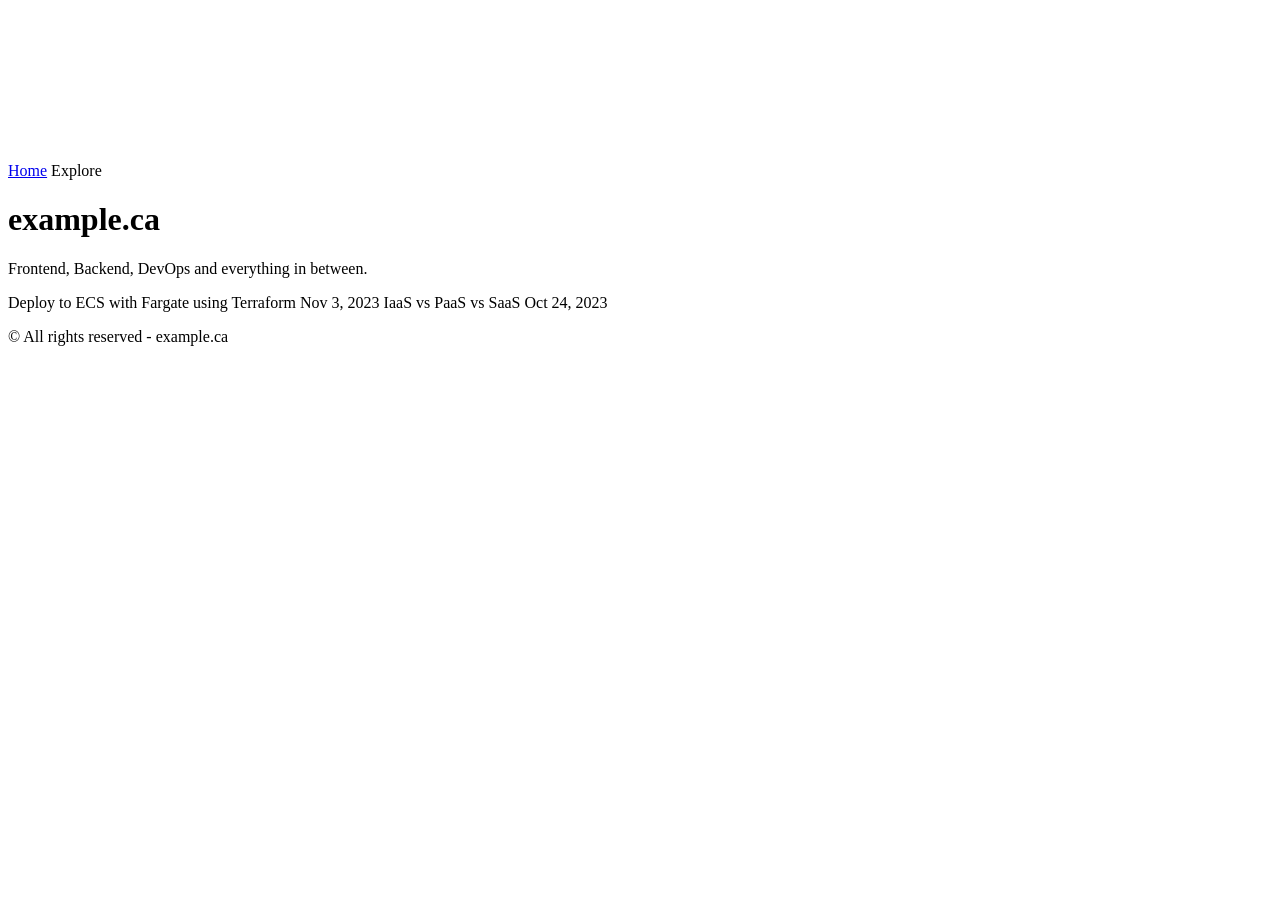
==== index.html @ 0d009edb "feat: Basic layout for index.html, added explore.html" ====
<!DOCTYPE html>
<html lang="en">
<head>
    <meta charset="UTF-8">
    <meta name="viewport" content="width=device-width, initial-scale=1.0">
    <title>Document</title>
    <link rel="stylesheet" href="styles.css">
</head>
<body>
    <header>
        <div>
            <a><svg></svg></a>
            <div>
                <a href="explore.html">Home</a>
                <a>Explore</a>
            </div>
        </div>
    </header>
    <main>
        <div>
            <h1>example.ca</h1>
            <p>Frontend, Backend, DevOps and everything in between.</p>
        </div>
        <div>
            <a>
                <span>Deploy to ECS with Fargate using Terraform</span>
                <span><time>Nov 3, 2023</time></span>
            </a>
            <a>
                <span>IaaS vs PaaS vs SaaS</span>
                <span><time>Oct 24, 2023</time></span>
            </a>
        </div>
    </main>
    <footer>
        <p>&copy; All rights reserved - example.ca</p>
    </footer>
</body>
</html>
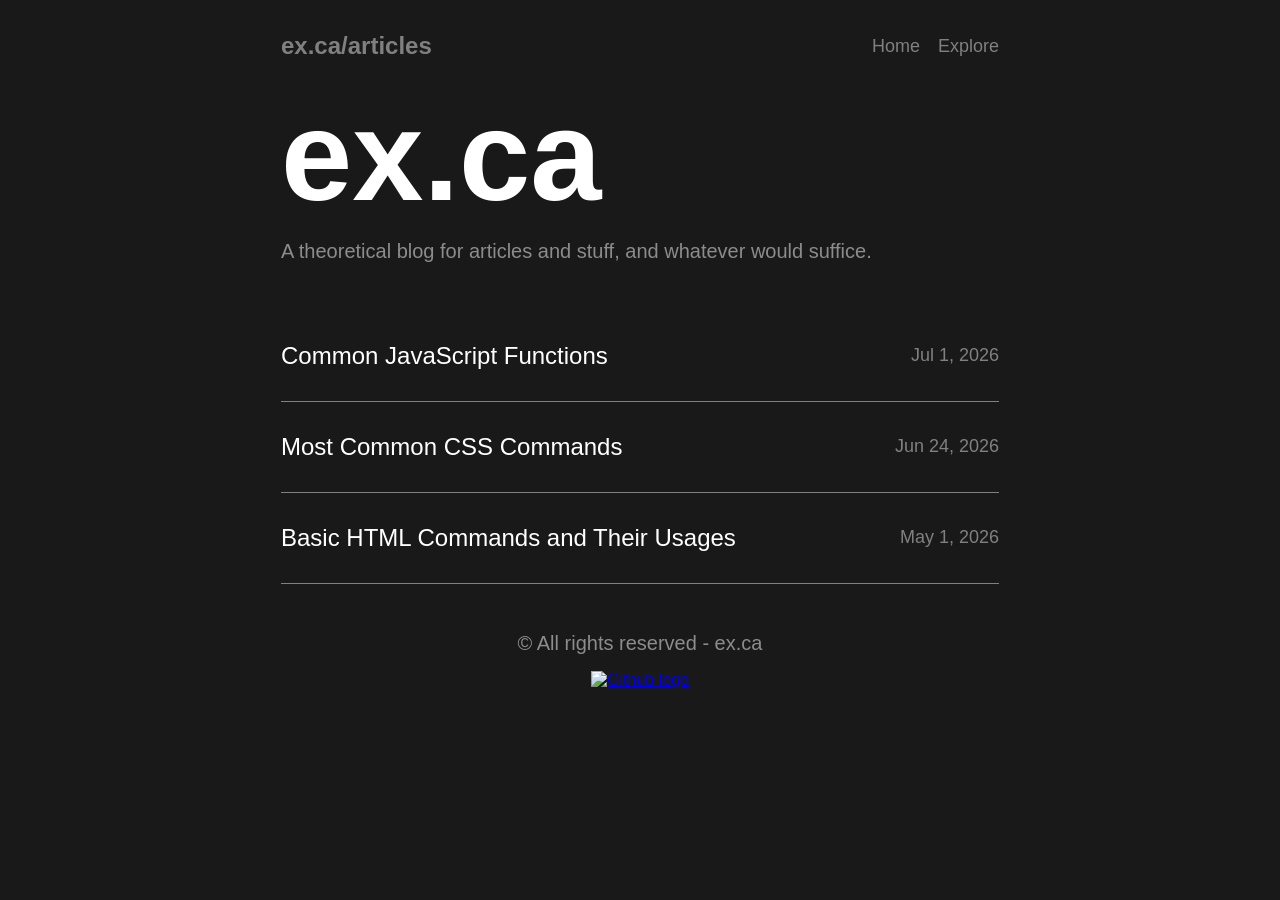
==== commit 7e8b988b: "feat: functional home page, stylsheet prepped for the explore tab." ====
--- a/index.html
+++ b/index.html
@@ -3,37 +3,44 @@
 <head>
     <meta charset="UTF-8">
     <meta name="viewport" content="width=device-width, initial-scale=1.0">
-    <title>Document</title>
+    <title>Front-End Design Project</title>
     <link rel="stylesheet" href="styles.css">
 </head>
 <body>
     <header>
-        <div>
-            <a><svg></svg></a>
-            <div>
-                <a href="explore.html">Home</a>
-                <a>Explore</a>
+        <div class="header-container">
+            <a id="logo" href="index.html">ex.ca/articles</a>
+            <div class="link-tab">
+                <a href="index.html">Home</a>
+                <a href="explore.html">Explore</a>
             </div>
         </div>
     </header>
     <main>
-        <div>
-            <h1>example.ca</h1>
-            <p>Frontend, Backend, DevOps and everything in between.</p>
+        <div class="title-container">
+            <h1 id="heading">ex.ca</h1>
+            <p id="subheading">A theoretical blog for articles and stuff, and whatever would suffice.</p>
         </div>
-        <div>
-            <a>
-                <span>Deploy to ECS with Fargate using Terraform</span>
-                <span><time>Nov 3, 2023</time></span>
+        <div class="article-listing">
+            <a class="article" href="articles/example-article3.html">
+                <span>Common JavaScript Functions</span>
+                <span class="article-date"><time>Jul 1, 2026</time></span>
             </a>
-            <a>
-                <span>IaaS vs PaaS vs SaaS</span>
-                <span><time>Oct 24, 2023</time></span>
+            <a class="article" href="articles/example-article2.html">
+                <span>Most Common CSS Commands</span>
+                <span class="article-date"><time>Jun 24, 2026</time></span>
+            </a>
+            <a class="article" href="articles/example-article1.html">
+                <span>Basic HTML Commands and Their Usages</span>
+                <span class="article-date"><time>May 1, 2026</time></span>
             </a>
         </div>
     </main>
     <footer>
-        <p>&copy; All rights reserved - example.ca</p>
+        <p id="copyright">&copy; All rights reserved - ex.ca</p>
+        <a id="github-svg" href="https://github.com/Melpomene-18">
+            <img src="images/GitHub_Invertocat_White.svg" alt="Github logo"/>
+        </a>
     </footer>
 </body>
 </html>
--- a/styles.css
+++ b/styles.css
@@ -0,0 +1,168 @@
+* {
+    box-sizing: border-box;
+    margin: 0;
+    padding: 0;
+}
+
+body {
+    height: auto;
+    width: 100%;
+    font-size: 1rem;
+    background-color: rgb(25, 25, 25);
+    font-family: sans-serif;
+    color: white;
+}
+
+header {
+    max-width: 750px;
+    padding: 0 1em;
+    margin: 2em auto;
+}
+
+.header-container {
+    display: flex;
+    justify-content: space-between;
+    align-items: center;
+    font-size: 1.5em;
+}
+
+#logo {
+    font-weight: bold;
+}
+
+#logo, .link-tab a {
+    text-decoration: none;
+    color: grey;
+}
+
+#logo:hover, .link-tab a:hover {
+    color: white;
+}
+
+.link-tab {
+    display: flex;
+    font-size: 0.75em;
+    gap: 1em;
+}
+
+main {
+    max-width: 750px;
+    padding: 0 1em;
+    margin: 0 auto;
+}
+
+.title-container {
+    margin-top: 1em;
+    margin-bottom: 3em;
+}
+
+/* Exclusive to the index article segment. */
+
+#heading {
+    font-size: 8em;
+    line-height: 1;
+}
+
+#subheading {
+    font-size: 1.25em;
+    margin-top: 1em;
+    color: rgb(140, 140, 140);
+}
+
+.article {
+    display: flex;
+    justify-content: space-between;
+    align-items: center;
+    padding-top: 1em;
+    padding-bottom: 1em;
+    font-size: 1.5em;
+    line-height: 1.75;
+    border-bottom: 1px solid grey;
+    color: white;
+    text-decoration: none;
+}
+
+.article-date {
+    font-size: 0.75em;
+    color: grey;
+    transition: color 0.2s ease-in-out;
+}
+
+.article:hover .article-date {
+    color: white;
+    transition: color 0.2s ease-in-out;
+}
+
+/* Break exclusivity */
+
+footer {
+    max-width: 750px;
+    padding: 3rem 0 0 0;
+    margin: 0 auto;
+    text-align: center;
+}
+
+#copyright {
+    color: rgb(140, 140, 140);
+    font-size: 1.25em;
+}
+
+#github-svg img {
+    width: 50px;
+    height: 50px;
+    margin: 1em;
+}
+
+/* Exclusive to the explore.html webpage */
+#explore-heading {
+    font-size: 4em;
+}
+
+#explore-subheading {
+    color: grey;
+    font-size: 1.25em;
+}
+
+.tag-container {
+    display: flex;
+    flex-wrap: wrap;
+    flex-direction: column;
+}
+
+.tag-titles {
+    text-transform: uppercase;
+    color: grey;
+    font-size: 0.9em;
+    margin-bottom: 1em;
+}
+
+.tag-guide {
+    display: flex;
+    flex-wrap: wrap;
+    gap: 0.5em;
+    margin-bottom: 3em;
+}
+
+.tag-btn {
+    display: block;
+    padding: 0.5em;
+    border-radius: 10px;
+    text-decoration: none;
+    background-color: rgb(34, 34, 34);
+    color: #e5e7eb;
+    font-size: 0.90em;
+}
+
+.tag-btn:hover {
+    background-color: grey;
+    color: rgb(34, 34, 34);
+}
+
+.article-count {
+    margin-left: 1.5px;
+    color: grey;
+}
+
+.tag-btn:hover .article-count {
+    color: rgb(34, 34, 34);
+}
